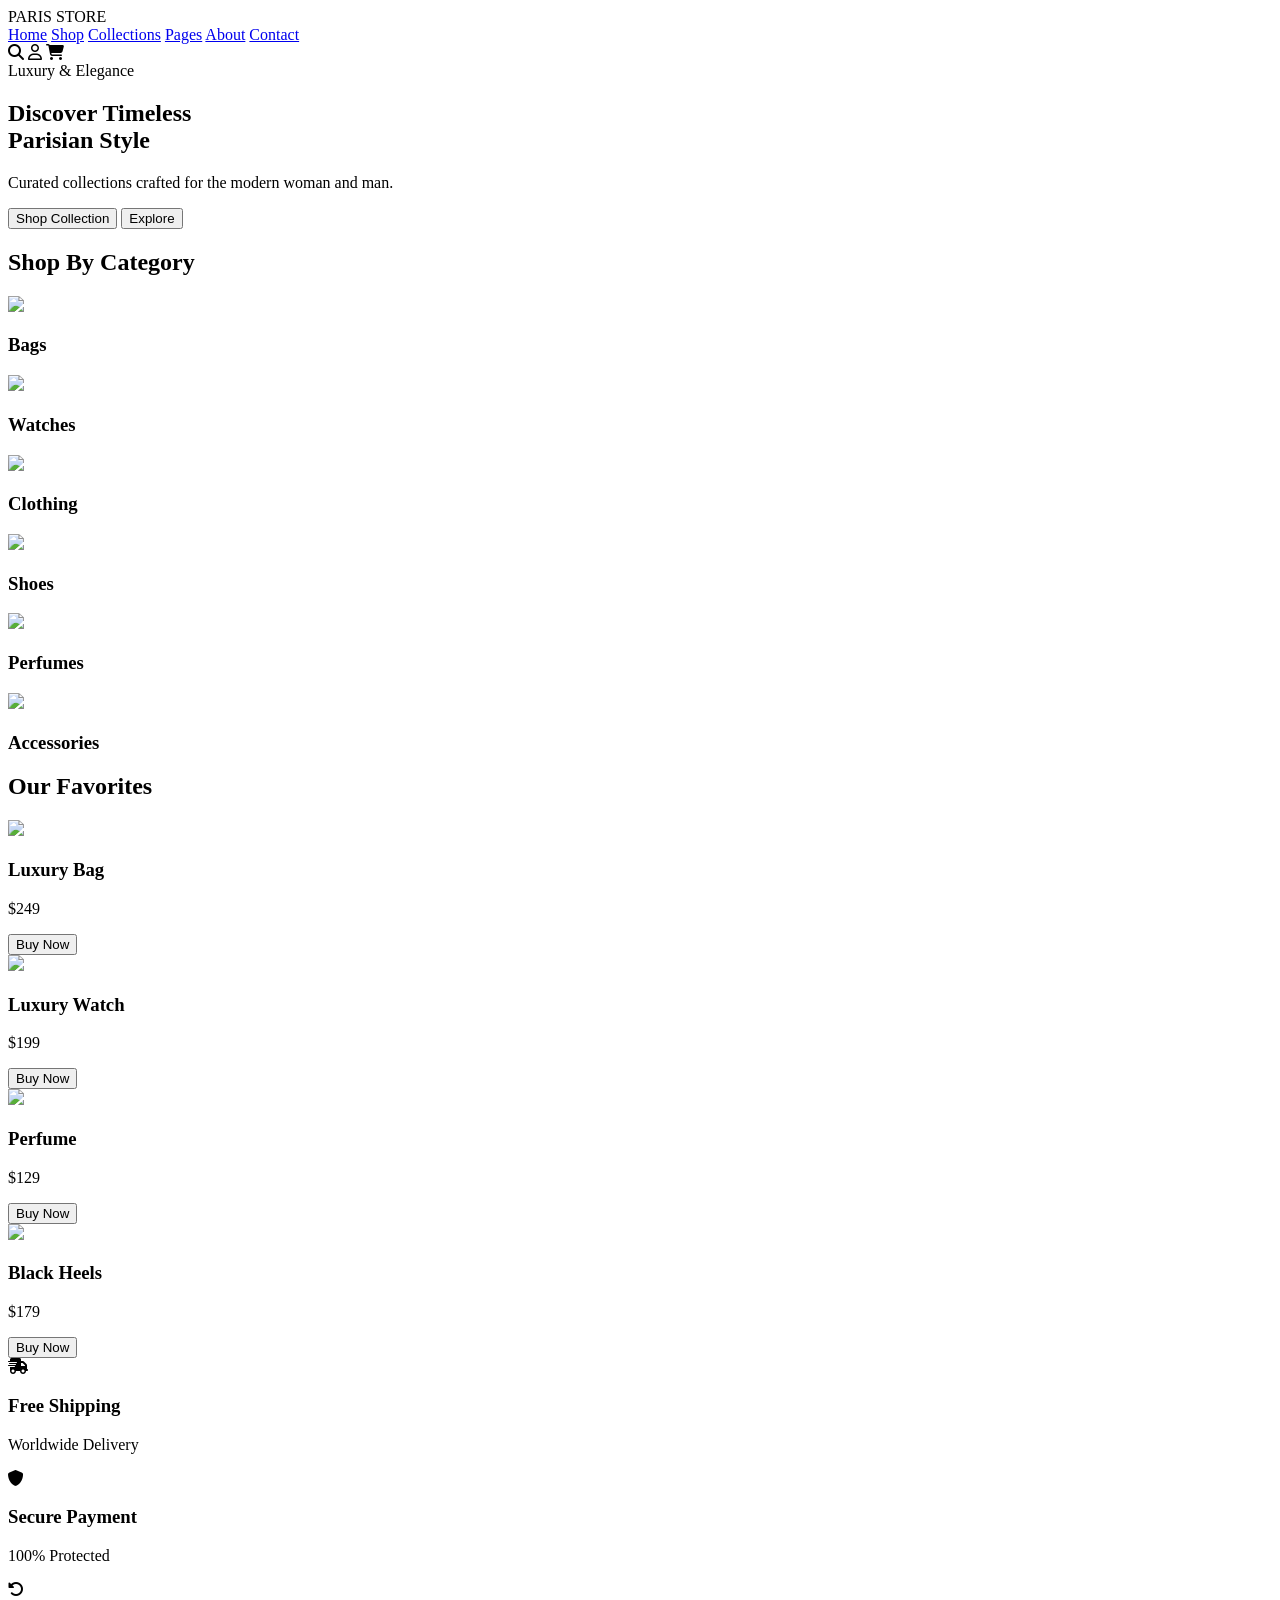
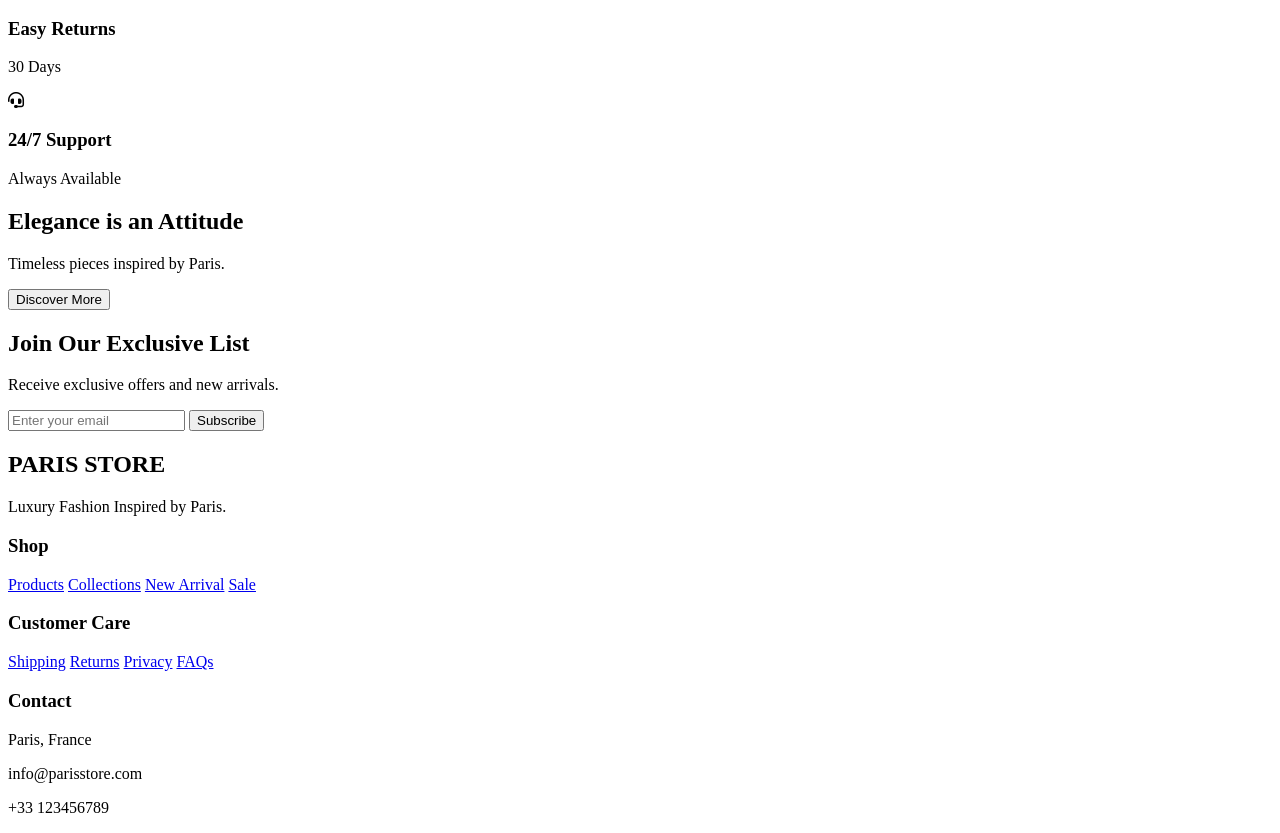
==== index.html @ 0ea79ffb "Add files via upload" ====
<!DOCTYPE html>
<html lang="en">
<head>

    <meta charset="UTF-8">
    <meta name="viewport" content="width=device-width, initial-scale=1.0">

    <title>Paris Store</title>

    <!-- CSS -->
    <link rel="stylesheet" href="css/style.css">

    <!-- Font Awesome -->
    <link rel="stylesheet"
    href="https://cdnjs.cloudflare.com/ajax/libs/font-awesome/6.6.0/css/all.min.css">

    <!-- Google Fonts -->
    <link href="https://fonts.googleapis.com/css2?family=Cormorant+Garamond:wght@300;400;600;700&family=Poppins:wght@300;400;500;600&display=swap" rel="stylesheet">

</head>

<body>

<!-- ================= NAVBAR ================= -->

<header>

    <div class="logo">
        PARIS STORE
    </div>

    <nav>

        <a href="#">Home</a>
        <a href="shop.html">Shop</a>
        <a href="collections.html">Collections</a>
        <a href="#">Pages</a>
        <a href="about.html">About</a>
        <a href="contact.html">Contact</a>

    </nav>

    <div class="icons">

        <i class="fa-solid fa-magnifying-glass"></i>

        <i class="fa-regular fa-user"></i>

        <i class="fa-solid fa-cart-shopping"></i>

    </div>

</header>


<!-- ================= HERO ================= -->

<section class="hero">

    <div class="overlay"></div>

    <div class="hero-content">

        <span>Luxury & Elegance</span>

        <h1>
            Discover Timeless <br>
            Parisian Style
        </h1>

        <p>
            Curated collections crafted for the modern
            woman and man.
        </p>

        <div class="buttons">

            <button class="gold-btn">
                Shop Collection
            </button>

            <button class="border-btn">
                Explore
            </button>

        </div>

    </div>

</section>


<!-- ================= CATEGORIES ================= -->

<section class="categories">

    <h2>Shop By Category</h2>

    <div class="category-grid">

        <div class="category-card">

            <img src="images/bag.jpg">

            <h3>Bags</h3>

        </div>

        <div class="category-card">

            <img src="images/watch.jpg">

            <h3>Watches</h3>

        </div>

        <div class="category-card">

            <img src="images/clothes.jpg">

            <h3>Clothing</h3>

        </div>

        <div class="category-card">

            <img src="images/shoes.jpg">

            <h3>Shoes</h3>

        </div>

        <div class="category-card">

            <img src="images/perfume.jpg">

            <h3>Perfumes</h3>

        </div>

        <div class="category-card">

            <img src="images/glasses.jpg">

            <h3>Accessories</h3>

        </div>

    </div>

</section>


<!-- ================= PRODUCTS ================= -->

<section class="products">

<h2>Our Favorites</h2>

<div class="product-grid">


<div class="product">

<img src="images/bag.jpg">

<h3>Luxury Bag</h3>

<p>$249</p>

<button>Buy Now</button>

</div>


<div class="product">

<img src="images/watch.jpg">

<h3>Luxury Watch</h3>

<p>$199</p>

<button>Buy Now</button>

</div>


<div class="product">

<img src="images/perfume.jpg">

<h3>Perfume</h3>

<p>$129</p>

<button>Buy Now</button>

</div>


<div class="product">

<img src="images/shoes.jpg">

<h3>Black Heels</h3>

<p>$179</p>

<button>Buy Now</button>

</div>

</div>

</section>


<!-- ================= SERVICES ================= -->

<section class="services">

<div class="service">

<i class="fa-solid fa-truck-fast"></i>

<h3>Free Shipping</h3>

<p>Worldwide Delivery</p>

</div>

<div class="service">

<i class="fa-solid fa-shield"></i>

<h3>Secure Payment</h3>

<p>100% Protected</p>

</div>

<div class="service">

<i class="fa-solid fa-rotate-left"></i>

<h3>Easy Returns</h3>

<p>30 Days</p>

</div>

<div class="service">

<i class="fa-solid fa-headset"></i>

<h3>24/7 Support</h3>

<p>Always Available</p>

</div>

</section>


<!-- ================= BANNER ================= -->

<section class="banner">

<div class="banner-content">

<h2>Elegance is an Attitude</h2>

<p>

Timeless pieces inspired by Paris.

</p>

<button class="gold-btn">

Discover More

</button>

</div>

</section>


<!-- ================= NEWSLETTER ================= -->

<section class="newsletter">

<h2>Join Our Exclusive List</h2>

<p>

Receive exclusive offers and new arrivals.

</p>

<div class="newsletter-box">

<input type="email"
placeholder="Enter your email">

<button>

Subscribe

</button>

</div>

</section>


<!-- ================= FOOTER ================= -->

<footer>

<div class="footer-column">

<h2>PARIS STORE</h2>

<p>

Luxury Fashion Inspired by Paris.

</p>

</div>

<div class="footer-column">

<h3>Shop</h3>

<a href="#">Products</a>
<a href="#">Collections</a>
<a href="#">New Arrival</a>
<a href="#">Sale</a>

</div>

<div class="footer-column">

<h3>Customer Care</h3>

<a href="#">Shipping</a>
<a href="#">Returns</a>
<a href="#">Privacy</a>
<a href="#">FAQs</a>

</div>

<div class="footer-column">

<h3>Contact</h3>

<p>Paris, France</p>

<p>info@parisstore.com</p>

<p>+33 123456789</p>

</div>

</footer>

<script src="js/script.js"></script>

</body>
</html>
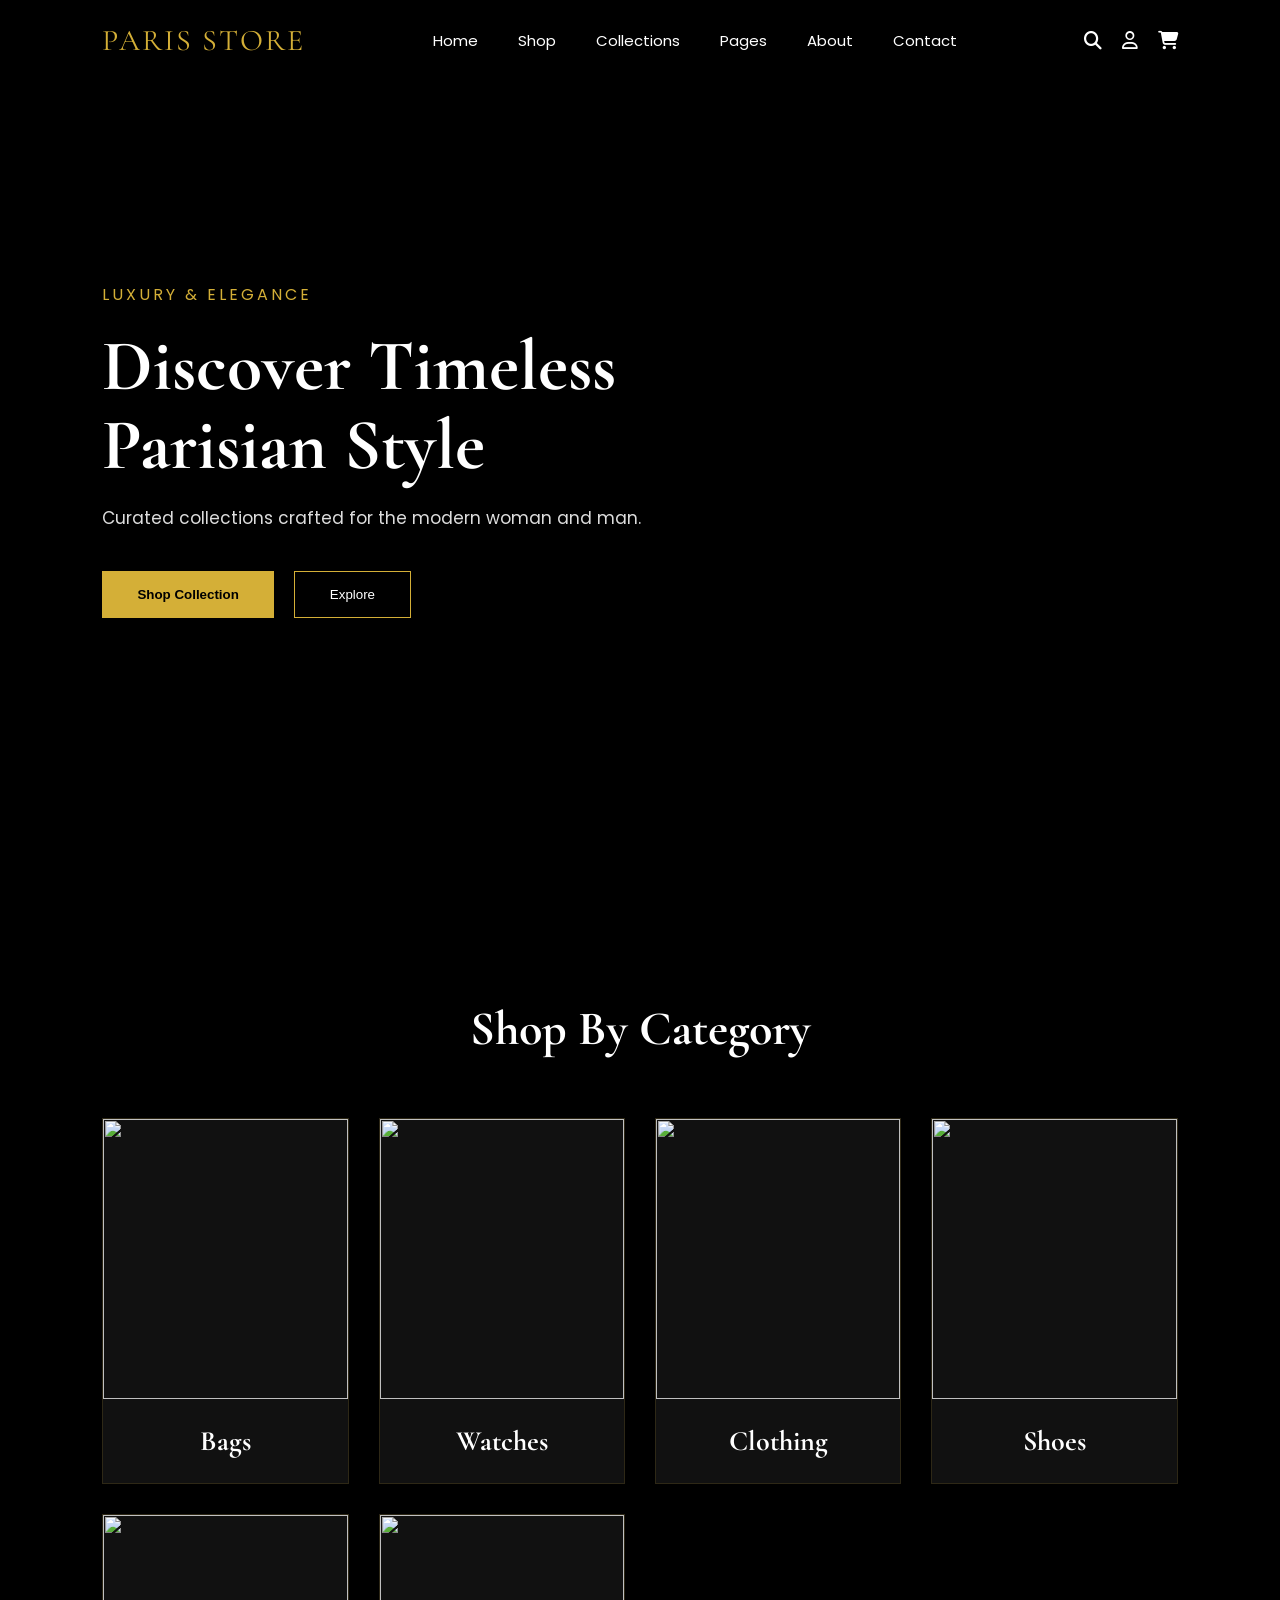
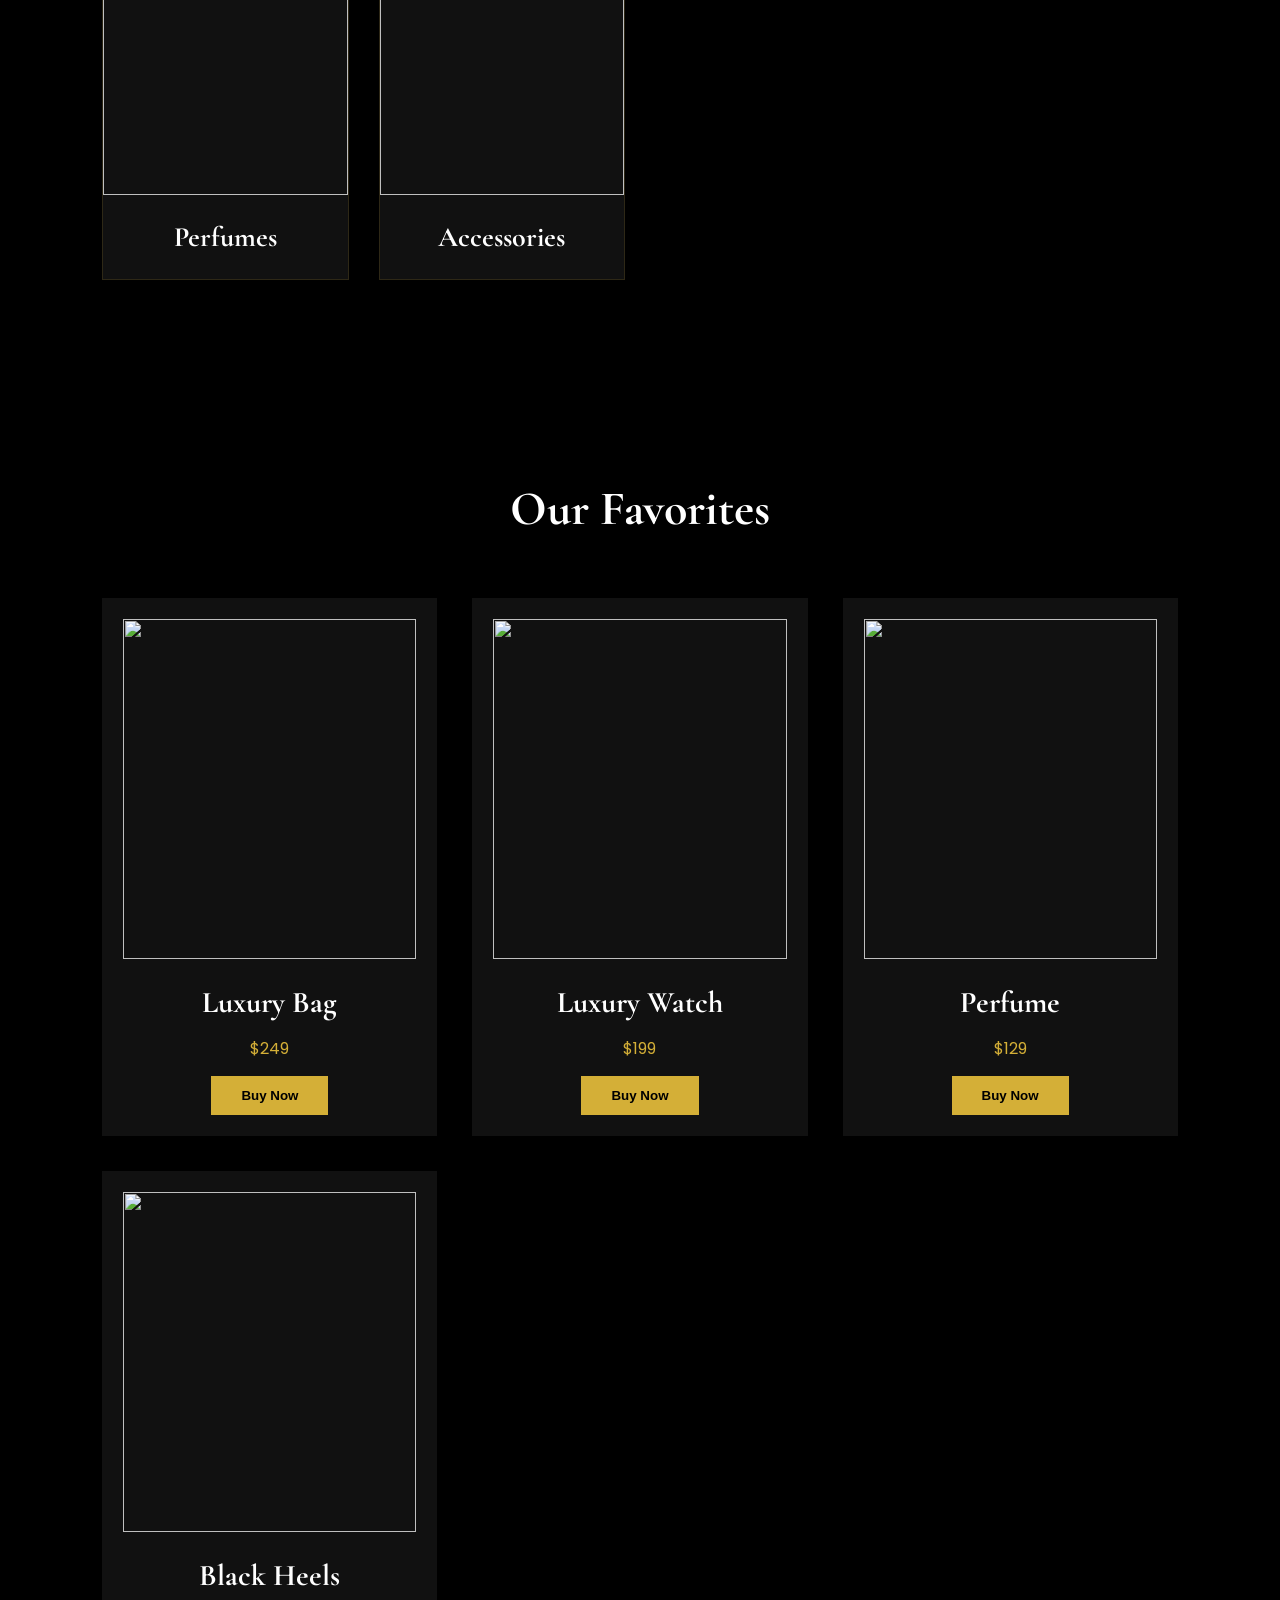
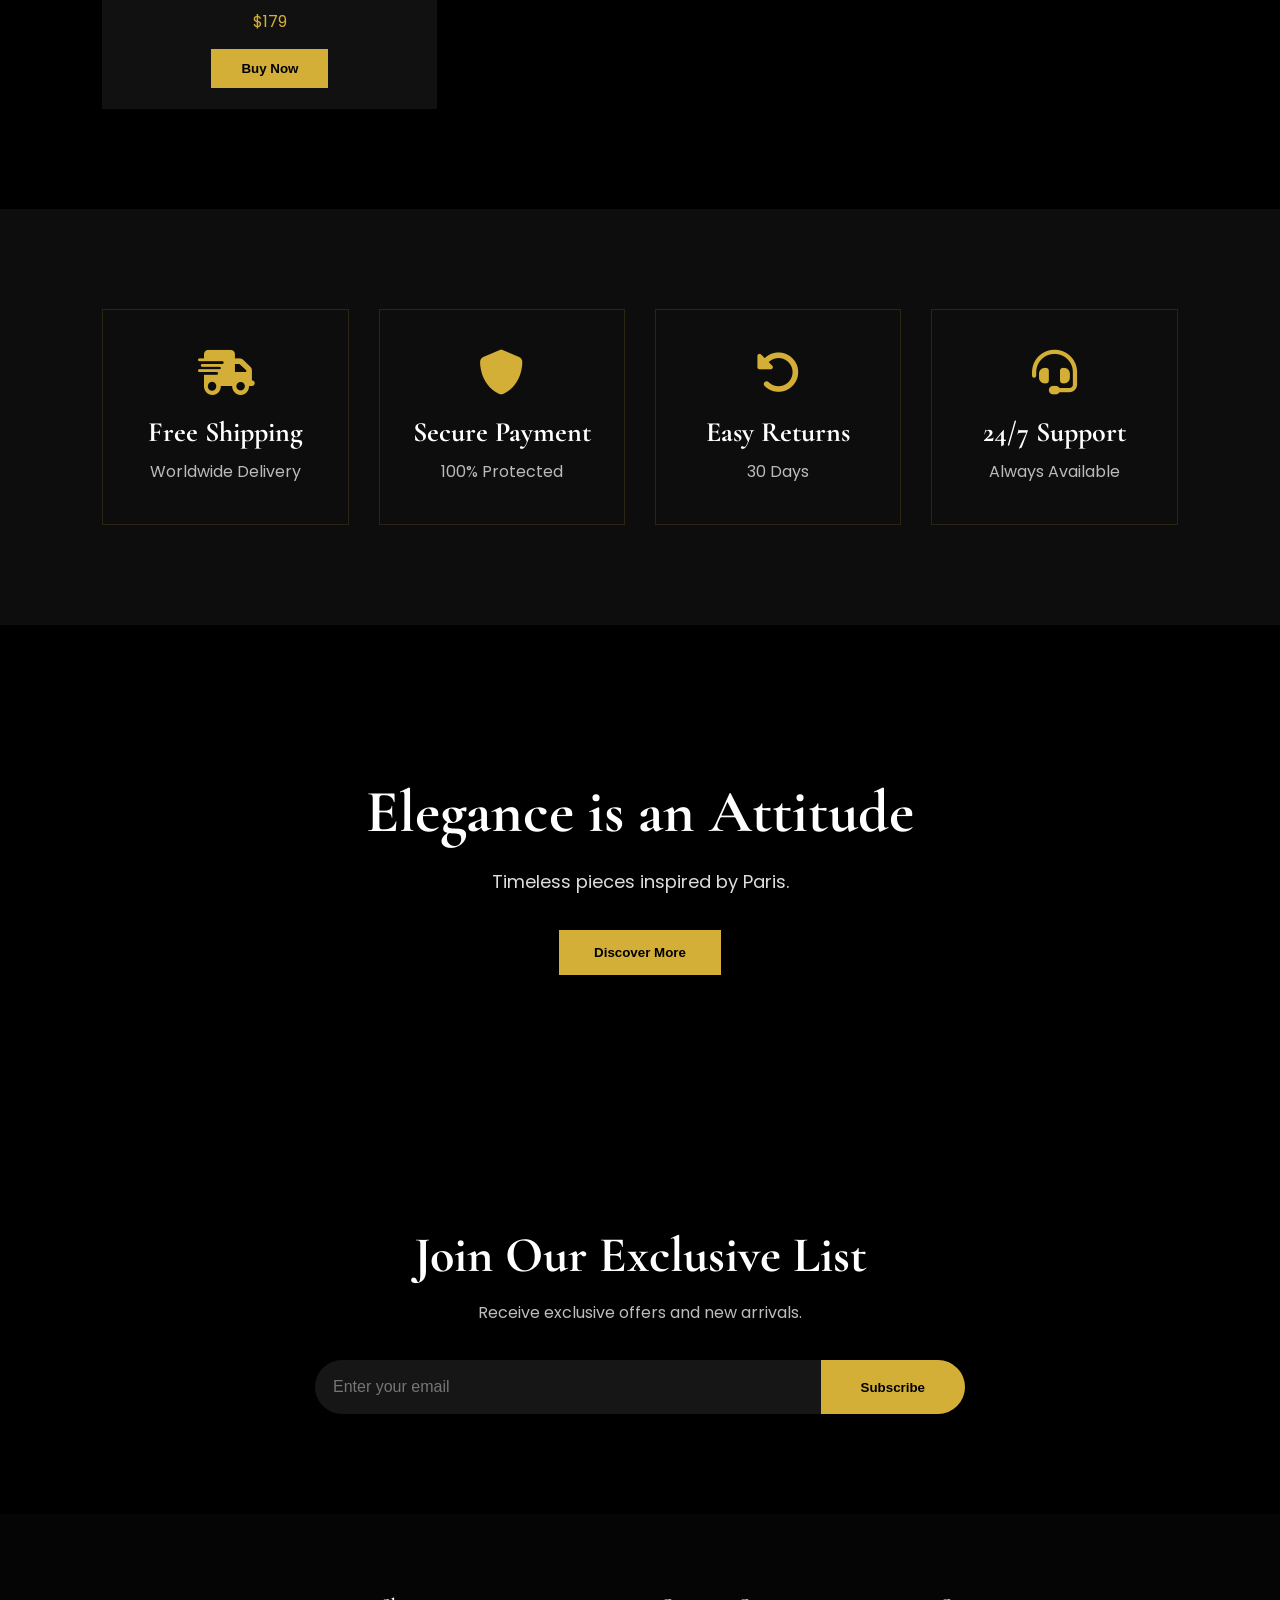
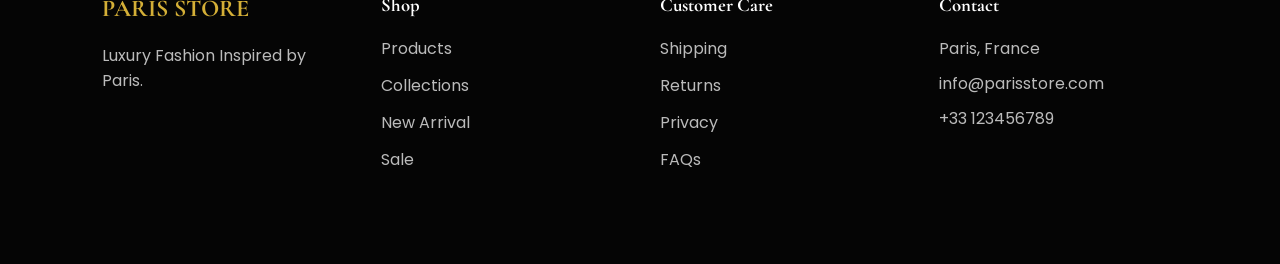
==== commit c82f54c0: "Refactor index.html for improved structure Updated HTML structure and fixed formatting issues." ====
--- a/index.html
+++ b/index.html
@@ -8,7 +8,7 @@
     <title>Paris Store</title>
 
     <!-- CSS -->
-    <link rel="stylesheet" href="css/style.css">
+    <link rel="stylesheet" href="style.css">
 
     <!-- Font Awesome -->
     <link rel="stylesheet"
@@ -371,4 +371,4 @@
 <script src="js/script.js"></script>
 
 </body>
-</html>+</html>
--- a/style.css
+++ b/style.css
@@ -0,0 +1,910 @@
+/*==========================
+      GOOGLE FONTS
+==========================*/
+
+@import url('https://fonts.googleapis.com/css2?family=Cormorant+Garamond:wght@300;400;500;600;700&family=Poppins:wght@300;400;500;600&display=swap');
+
+*{
+    margin:0;
+    padding:0;
+    box-sizing:border-box;
+    text-decoration:none;
+    list-style:none;
+}
+
+html{
+    scroll-behavior:smooth;
+}
+
+body{
+    background:#000000;
+    color:#fff;
+    font-family:'Poppins',sans-serif;
+    overflow-x:hidden;
+}
+
+h1,h2,h3{
+    font-family:'Cormorant Garamond',serif;
+}
+
+img{
+    width:100%;
+    display:block;
+}
+
+section{
+    padding:100px 8%;
+}
+.home-img{
+    width: 100%;
+    height: 100%;
+    background: center center / cover no-repeat;
+}
+/*==========================
+        HEADER
+==========================*/
+
+header{
+
+    position:fixed;
+
+    top:0;
+    left:0;
+
+    width:100%;
+
+    padding:22px 8%;
+
+    display:flex;
+
+    justify-content:space-between;
+
+    align-items:center;
+
+    z-index:999;
+
+    background:rgba(0,0,0,.35);
+
+    backdrop-filter:blur(12px);
+
+}
+
+.logo{
+
+    font-size:30px;
+
+    color:#d4af37;
+
+    font-family:'Cormorant Garamond',serif;
+
+    letter-spacing:2px;
+
+}
+
+nav{
+
+    display:flex;
+
+    gap:40px;
+
+}
+
+nav a{
+
+    color:white;
+
+    font-size:15px;
+
+    transition:.4s;
+
+}
+
+nav a:hover{
+
+    color:#d4af37;
+
+}
+
+.icons{
+
+    display:flex;
+
+    gap:20px;
+
+}
+
+.icons i{
+
+    color:white;
+
+    cursor:pointer;
+
+    transition:.3s;
+
+    font-size:18px;
+
+}
+
+.icons i:hover{
+
+    color:#d4af37;
+
+}
+
+/*==========================
+          HERO
+==========================*/
+
+.hero{
+
+    height:100vh;
+
+    background:url("pariss.png") center center / cover no-repeat;
+
+    display:flex;
+
+    align-items:center;
+
+    position:relative;
+    
+    width: 100%;
+
+
+}
+
+.overlay{
+
+    position:absolute;
+
+    inset:0;
+
+    background:rgba(0,0,0,.55);
+
+}
+
+.hero-content{
+
+    position:relative;
+
+    max-width:620px;
+
+}
+
+.hero span{
+
+    color:#d4af37;
+
+    text-transform:uppercase;
+
+    letter-spacing:3px;
+
+}
+
+.hero h1{
+
+    font-size:72px;
+
+    margin:20px 0;
+
+    line-height:1.1;
+
+}
+
+.hero p{
+
+    color:#ddd;
+
+    font-size:17px;
+
+    margin-bottom:40px;
+
+}
+
+.buttons{
+
+    display:flex;
+
+    gap:20px;
+
+}
+
+.gold-btn{
+
+    background:#d4af37;
+
+    color:black;
+
+    border:none;
+
+    padding:15px 35px;
+
+    cursor:pointer;
+
+    transition:.4s;
+
+    font-weight:600;
+
+}
+
+.gold-btn:hover{
+
+    background:white;
+
+}
+
+.border-btn{
+
+    background:transparent;
+
+    color:white;
+
+    border:1px solid #d4af37;
+
+    padding:15px 35px;
+
+    cursor:pointer;
+
+    transition:.4s;
+
+}
+
+.border-btn:hover{
+
+    background:#d4af37;
+
+    color:black;
+
+}
+
+/*==========================
+       CATEGORIES
+==========================*/
+
+.categories{
+
+    text-align:center;
+
+}
+
+.categories h2{
+
+    font-size:48px;
+
+    margin-bottom:60px;
+
+}
+
+.category-grid{
+
+    display:grid;
+
+    grid-template-columns:repeat(auto-fit,minmax(220px,1fr));
+
+    gap:30px;
+
+}
+
+.category-card{
+
+    background:#111;
+
+    overflow:hidden;
+
+    border:1px solid rgba(212,175,55,.15);
+
+    transition:.4s;
+
+}
+
+.category-card img{
+
+    height:280px;
+
+    object-fit:cover;
+
+    transition:.5s;
+
+}
+
+.category-card h3{
+
+    padding:25px;
+
+    font-size:28px;
+
+}
+
+.category-card:hover{
+
+    transform:translateY(-12px);
+
+    border-color:#d4af37;
+
+}
+
+.category-card:hover img{
+
+    transform:scale(1.1);
+
+}
+
+/*==========================
+        PRODUCTS
+==========================*/
+
+.products{
+
+    text-align:center;
+
+}
+
+.products h2{
+
+    font-size:48px;
+
+    margin-bottom:60px;
+
+}
+
+.product-grid{
+
+    display:grid;
+
+    grid-template-columns:repeat(auto-fit,minmax(260px,1fr));
+
+    gap:35px;
+
+}
+
+.product{
+
+    background:#111;
+
+    padding:20px;
+
+    transition:.4s;
+
+    border:1px solid transparent;
+
+}
+
+.product img{
+
+    height:340px;
+
+    object-fit:cover;
+
+}
+
+.product h3{
+
+    margin-top:25px;
+
+    font-size:30px;
+
+}
+
+.product p{
+
+    color:#d4af37;
+
+    margin:15px 0;
+
+}
+
+.product button{
+
+    background:#d4af37;
+
+    border:none;
+
+    padding:12px 30px;
+
+    cursor:pointer;
+
+    transition:.4s;
+
+    font-weight:600;
+
+}
+
+.product button:hover{
+
+    background:white;
+
+}
+
+.product:hover{
+
+    transform:translateY(-10px);
+
+    border-color:#d4af37;
+
+}
+/*==========================
+        SERVICES
+==========================*/
+
+.services{
+    display:grid;
+    grid-template-columns:repeat(auto-fit,minmax(220px,1fr));
+    gap:30px;
+    text-align:center;
+    background:#0d0d0d;
+}
+
+.service{
+    padding:40px 25px;
+    border:1px solid rgba(212,175,55,.15);
+    transition:.4s;
+    cursor:pointer;
+}
+
+.service:hover{
+    transform:translateY(-10px);
+    border-color:#d4af37;
+    box-shadow:0 15px 30px rgba(212,175,55,.15);
+}
+
+.service i{
+    font-size:45px;
+    color:#d4af37;
+    margin-bottom:20px;
+}
+
+.service h3{
+    font-size:28px;
+    margin-bottom:10px;
+}
+
+.service p{
+    color:#bbb;
+}
+
+/*==========================
+          BANNER
+==========================*/
+
+.banner{
+    background:url("../images/banner.jpg") center/cover;
+    height:500px;
+    position:relative;
+    display:flex;
+    justify-content:center;
+    align-items:center;
+    text-align:center;
+}
+
+.banner::before{
+    content:"";
+    position:absolute;
+    inset:0;
+    background:rgba(0,0,0,.65);
+}
+
+.banner-content{
+    position:relative;
+    z-index:2;
+}
+
+.banner h2{
+    font-size:60px;
+    margin-bottom:20px;
+}
+
+.banner p{
+    color:#ddd;
+    margin-bottom:35px;
+    font-size:18px;
+}
+
+/*==========================
+      NEWSLETTER
+==========================*/
+
+.newsletter{
+    text-align:center;
+}
+
+.newsletter h2{
+    font-size:50px;
+    margin-bottom:15px;
+}
+
+.newsletter p{
+    color:#bdbdbd;
+    margin-bottom:35px;
+}
+
+.newsletter-box{
+    max-width:650px;
+    margin:auto;
+    display:flex;
+    overflow:hidden;
+    border-radius:50px;
+    background:#161616;
+}
+
+.newsletter-box input{
+    flex:1;
+    padding:18px;
+    border:none;
+    outline:none;
+    background:transparent;
+    color:white;
+    font-size:16px;
+}
+
+.newsletter-box button{
+    background:#d4af37;
+    border:none;
+    padding:0 40px;
+    cursor:pointer;
+    transition:.4s;
+    font-weight:600;
+}
+
+.newsletter-box button:hover{
+    background:white;
+}
+
+/*==========================
+          FOOTER
+==========================*/
+
+footer{
+    background:#050505;
+    display:grid;
+    grid-template-columns:repeat(auto-fit,minmax(220px,1fr));
+    gap:40px;
+    padding:80px 8%;
+}
+
+.footer-column h2{
+    color:#d4af37;
+    margin-bottom:20px;
+}
+
+.footer-column h3{
+    margin-bottom:20px;
+}
+
+.footer-column p{
+    color:#bbb;
+    margin-bottom:10px;
+}
+
+.footer-column a{
+    display:block;
+    color:#bbb;
+    margin:12px 0;
+    transition:.3s;
+}
+
+.footer-column a:hover{
+    color:#d4af37;
+    padding-left:10px;
+}
+
+/*==========================
+        SCROLLBAR
+==========================*/
+
+::-webkit-scrollbar{
+    width:10px;
+}
+
+::-webkit-scrollbar-thumb{
+    background:#d4af37;
+}
+
+::-webkit-scrollbar-track{
+    background:#111;
+}
+
+/*==========================
+        ANIMATION
+==========================*/
+
+.category-card,
+.product,
+.service{
+    animation:fadeUp .8s ease;
+}
+
+@keyframes fadeUp{
+
+    from{
+        opacity:0;
+        transform:translateY(60px);
+    }
+
+    to{
+        opacity:1;
+        transform:translateY(0);
+    }
+
+}
+
+/*==========================
+       RESPONSIVE
+==========================*/
+
+@media(max-width:992px){
+
+header{
+
+    flex-direction:column;
+    gap:20px;
+
+}
+
+nav{
+
+    flex-wrap:wrap;
+    justify-content:center;
+    gap:20px;
+
+}
+
+.hero h1{
+
+    font-size:50px;
+
+}
+
+.banner h2{
+
+    font-size:40px;
+
+}
+
+}
+
+@media(max-width:768px){
+
+section{
+
+    padding:70px 6%;
+
+}
+
+.hero{
+
+    text-align:center;
+    justify-content:center;
+
+}
+
+.buttons{
+
+    justify-content:center;
+    flex-wrap:wrap;
+
+}
+
+.newsletter-box{
+
+    flex-direction:column;
+    border-radius:15px;
+
+}
+
+.newsletter-box button{
+
+    padding:18px;
+
+}
+
+.hero h1{
+
+    font-size:42px;
+
+}
+
+.categories h2,
+.products h2,
+.newsletter h2{
+
+    font-size:38px;
+
+}
+
+.banner{
+
+    height:350px;
+
+}
+
+.banner h2{
+
+    font-size:34px;
+
+}
+
+}
+
+@media(max-width:500px){
+
+.logo{
+
+    font-size:22px;
+
+}
+
+.hero h1{
+
+    font-size:34px;
+
+}
+
+.product img{
+
+    height:260px;
+
+}
+
+.category-card img{
+
+    height:220px;
+
+}
+
+}
+.shop-banner{
+    height:45vh;
+    background:url("../images/banner.jpg") center/cover;
+    display:flex;
+    justify-content:center;
+    align-items:center;
+    flex-direction:column;
+    text-align:center;
+    margin-top:80px;
+    position:relative;
+}
+
+.shop-banner::before{
+    content:"";
+    position:absolute;
+    inset:0;
+    background:rgba(0,0,0,.6);
+}
+
+.shop-banner h1,
+.shop-banner p{
+    position:relative;
+    z-index:2;
+}
+
+.shop-banner h1{
+    font-size:60px;
+    color:#fff;
+}
+
+.shop-banner p{
+    color:#ddd;
+    margin-top:15px;
+}
+.about{
+
+display:flex;
+
+align-items:center;
+
+justify-content:center;
+
+gap:60px;
+
+flex-wrap:wrap;
+
+}
+
+.about-image{
+
+flex:1;
+
+min-width:300px;
+
+}
+
+.about-image img{
+
+border-radius:15px;
+
+}
+
+.about-text{
+
+flex:1;
+
+min-width:300px;
+
+}
+
+.about-text h2{
+
+font-size:48px;
+
+margin-bottom:20px;
+
+}
+
+.about-text p{
+
+line-height:1.8;
+
+margin-bottom:20px;
+
+color:#bbb;
+
+}
+/*==========================
+        CONTACT
+==========================*/
+
+.contact{
+display:flex;
+justify-content:space-between;
+align-items:flex-start;
+gap:50px;
+flex-wrap:wrap;
+padding:100px 8%;
+}
+
+.contact-info,
+.contact-form{
+flex:1;
+min-width:320px;
+}
+
+.contact h2{
+font-size:46px;
+margin-bottom:20px;
+}
+
+.contact p{
+color:#bbb;
+line-height:1.8;
+margin-bottom:15px;
+}
+
+.info p{
+font-size:17px;
+margin:18px 0;
+}
+
+.info i{
+color:#d4af37;
+margin-right:10px;
+}
+
+.contact-form form{
+display:flex;
+flex-direction:column;
+gap:20px;
+}
+
+.contact-form input,
+.contact-form textarea{
+padding:16px;
+background:#111;
+border:1px solid #333;
+color:white;
+outline:none;
+font-size:16px;
+border-radius:8px;
+transition:.3s;
+}
+
+.contact-form input:focus,
+.contact-form textarea:focus{
+border-color:#d4af37;
+}
+
+.contact-form textarea{
+resize:none;
+}
+
+.map{
+padding:0;
+}
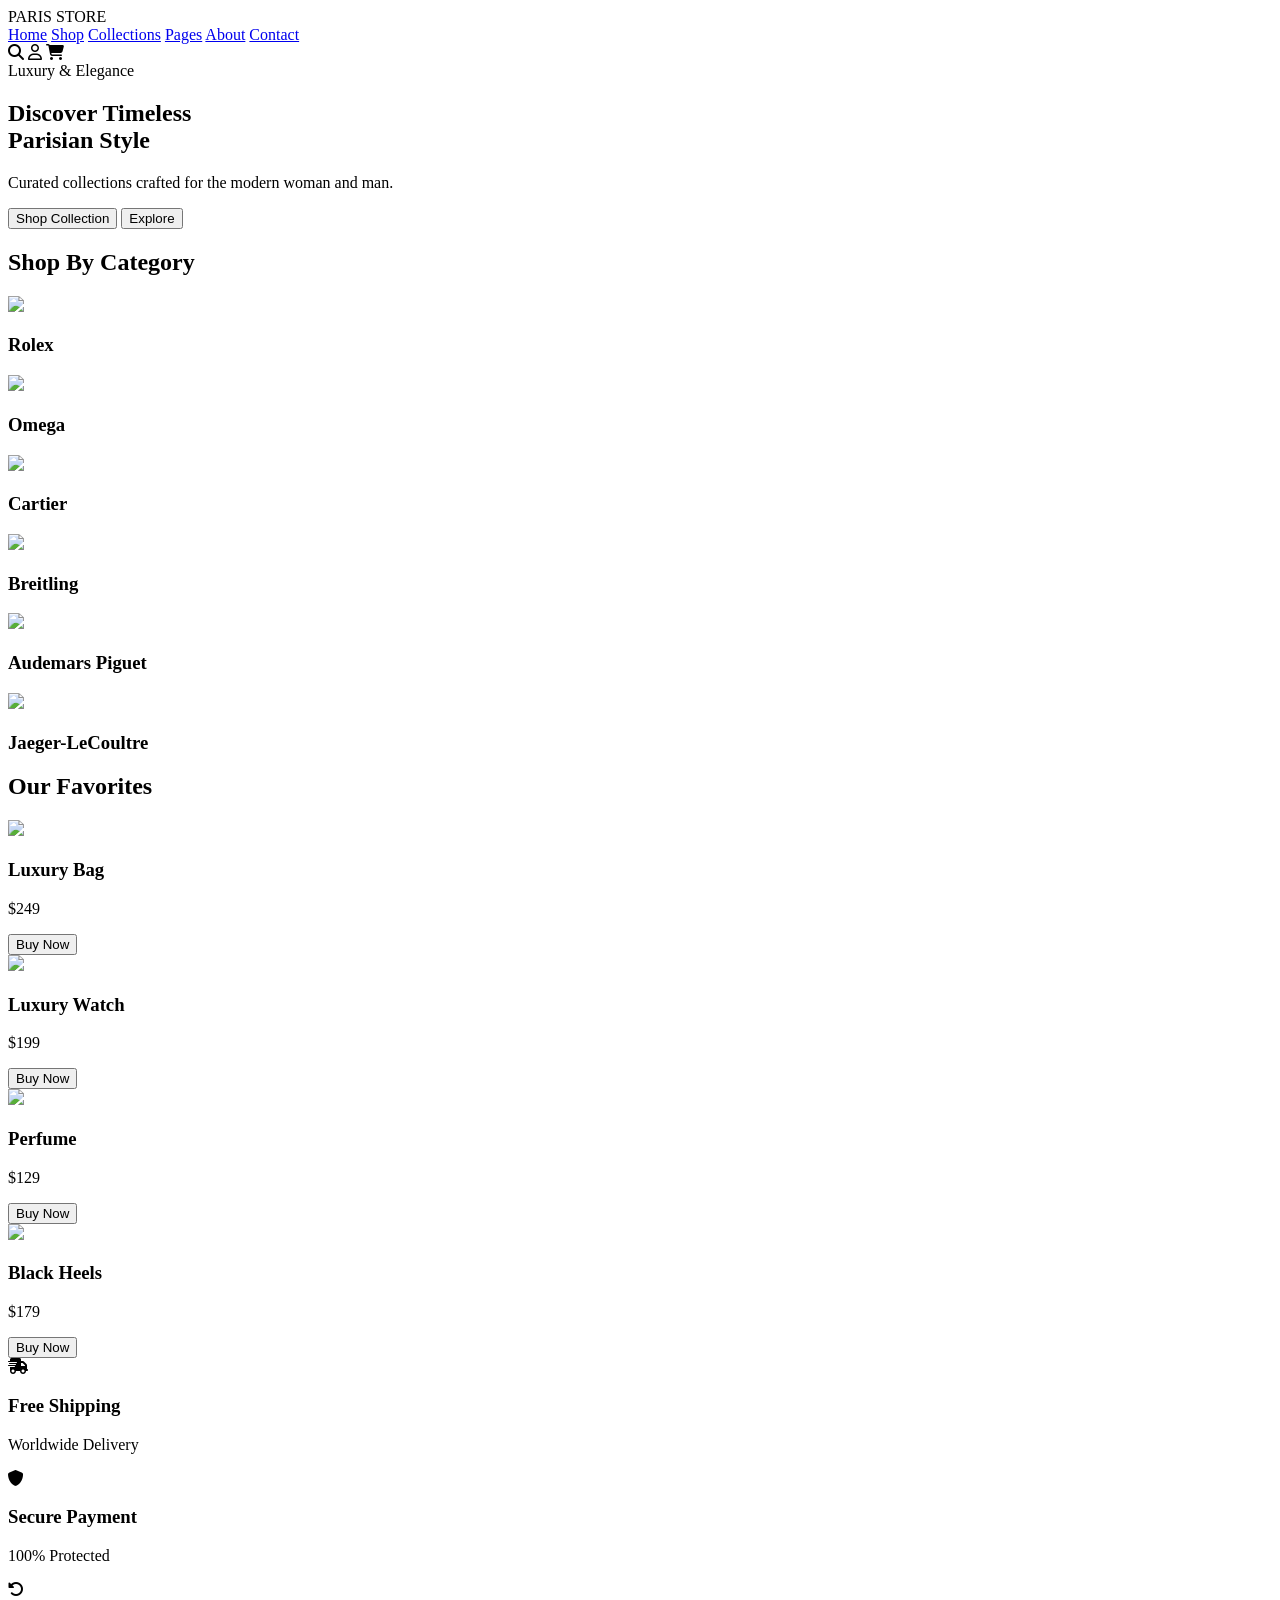
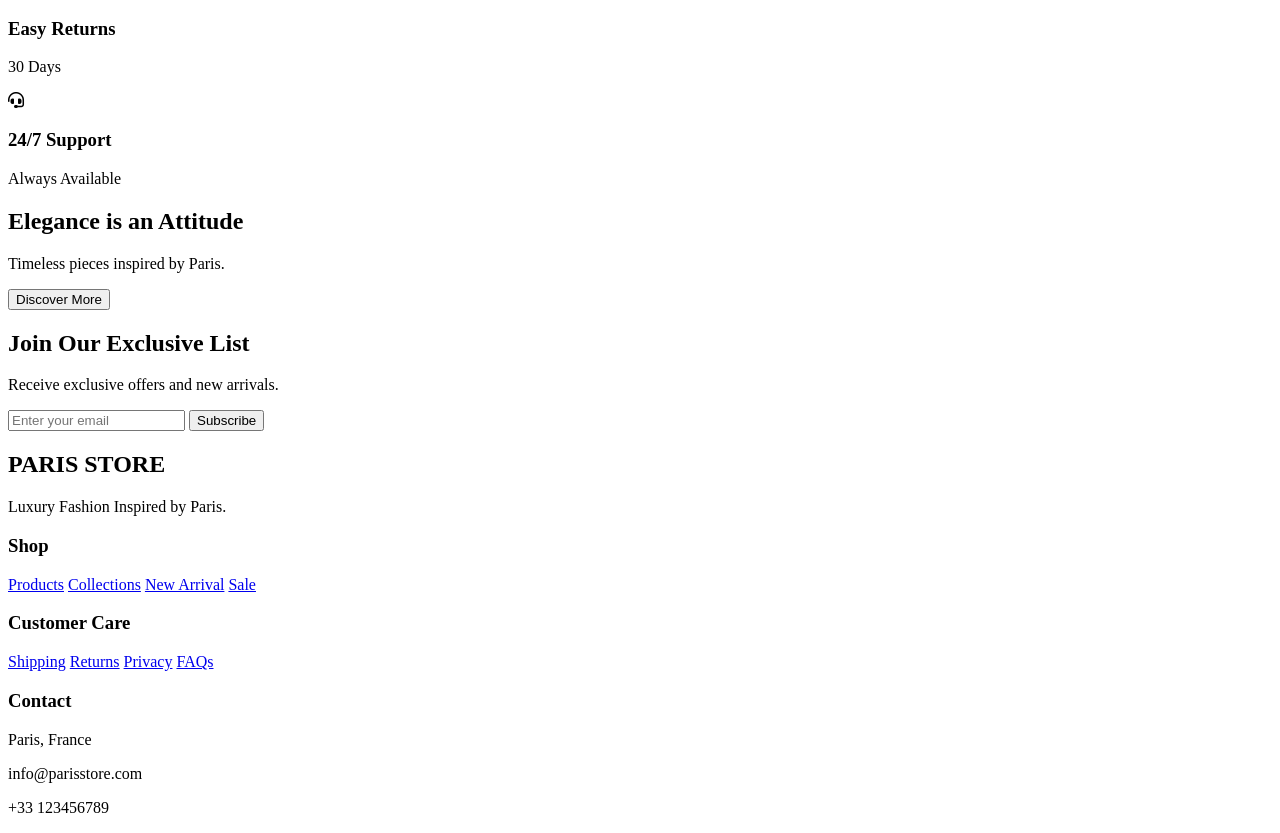
==== commit 477bae0f: "Update index.html" ====
--- a/index.html
+++ b/index.html
@@ -7,21 +7,17 @@
 
     <title>Paris Store</title>
 
-    <!-- CSS -->
-    <link rel="stylesheet" href="style.css">
-
-    <!-- Font Awesome -->
+    <link rel="stylesheet" href="css/style.css">
+
     <link rel="stylesheet"
     href="https://cdnjs.cloudflare.com/ajax/libs/font-awesome/6.6.0/css/all.min.css">
 
-    <!-- Google Fonts -->
     <link href="https://fonts.googleapis.com/css2?family=Cormorant+Garamond:wght@300;400;600;700&family=Poppins:wght@300;400;500;600&display=swap" rel="stylesheet">
 
 </head>
 
 <body>
 
-<!-- ================= NAVBAR ================= -->
 
 <header>
 
@@ -53,7 +49,6 @@
 </header>
 
 
-<!-- ================= HERO ================= -->
 
 <section class="hero">
 
@@ -90,7 +85,6 @@
 </section>
 
 
-<!-- ================= CATEGORIES ================= -->
 
 <section class="categories">
 
@@ -100,49 +94,51 @@
 
         <div class="category-card">
 
-            <img src="images/bag.jpg">
-
-            <h3>Bags</h3>
-
-        </div>
-
-        <div class="category-card">
-
-            <img src="images/watch.jpg">
-
-            <h3>Watches</h3>
-
-        </div>
-
-        <div class="category-card">
-
-            <img src="images/clothes.jpg">
-
-            <h3>Clothing</h3>
-
-        </div>
-
-        <div class="category-card">
-
-            <img src="images/shoes.jpg">
-
-            <h3>Shoes</h3>
-
-        </div>
-
-        <div class="category-card">
-
-            <img src="images/perfume.jpg">
-
-            <h3>Perfumes</h3>
-
-        </div>
-
-        <div class="category-card">
-
-            <img src="images/glasses.jpg">
-
-            <h3>Accessories</h3>
+            <img src="https://i.pinimg.com/1200x/d3/33/e7/d333e73b7930f136aa613b4b16508d8c.jpg">
+
+            <h3>Rolex</h3>
+
+        </div>
+
+        <div class="category-card">
+
+            <img src="https://i.pinimg.com/1200x/c3/48/26/c348261aa687a99fad78b97aa56bf12b.jpg">
+
+            <h3>Omega</h3>
+
+        </div>
+
+        <div class="category-card">
+
+            <img src="https://i.pinimg.com/1200x/24/94/13/249413f01b83b6785e630066bbdede56.jpg">
+
+            <h3>Cartier 
+
+            </h3>
+
+        </div>
+
+        <div class="category-card">
+
+            <img src="https://i.pinimg.com/736x/94/e5/ae/94e5aeb89b50485d957a7ec81d44fe5b.jpg">
+
+            <h3>Breitling </h3>
+
+        </div>
+
+        <div class="category-card">
+
+            <img src="https://i.pinimg.com/736x/10/bb/fb/10bbfb83c5d7ec8c75c756265ac897f8.jpg">
+
+            <h3>Audemars Piguet </h3>
+
+        </div>
+
+        <div class="category-card">
+
+            <img src="https://i.pinimg.com/736x/4d/e8/11/4de811ebaa7bee838c904a1a16d1f8a2.jpg">
+
+            <h3>Jaeger-LeCoultre</h3>
 
         </div>
 
@@ -151,7 +147,6 @@
 </section>
 
 
-<!-- ================= PRODUCTS ================= -->
 
 <section class="products">
 
@@ -216,7 +211,6 @@
 </section>
 
 
-<!-- ================= SERVICES ================= -->
 
 <section class="services">
 
@@ -263,7 +257,6 @@
 </section>
 
 
-<!-- ================= BANNER ================= -->
 
 <section class="banner">
 
@@ -288,7 +281,6 @@
 </section>
 
 
-<!-- ================= NEWSLETTER ================= -->
 
 <section class="newsletter">
 
@@ -315,8 +307,6 @@
 
 </section>
 
-
-<!-- ================= FOOTER ================= -->
 
 <footer>
 
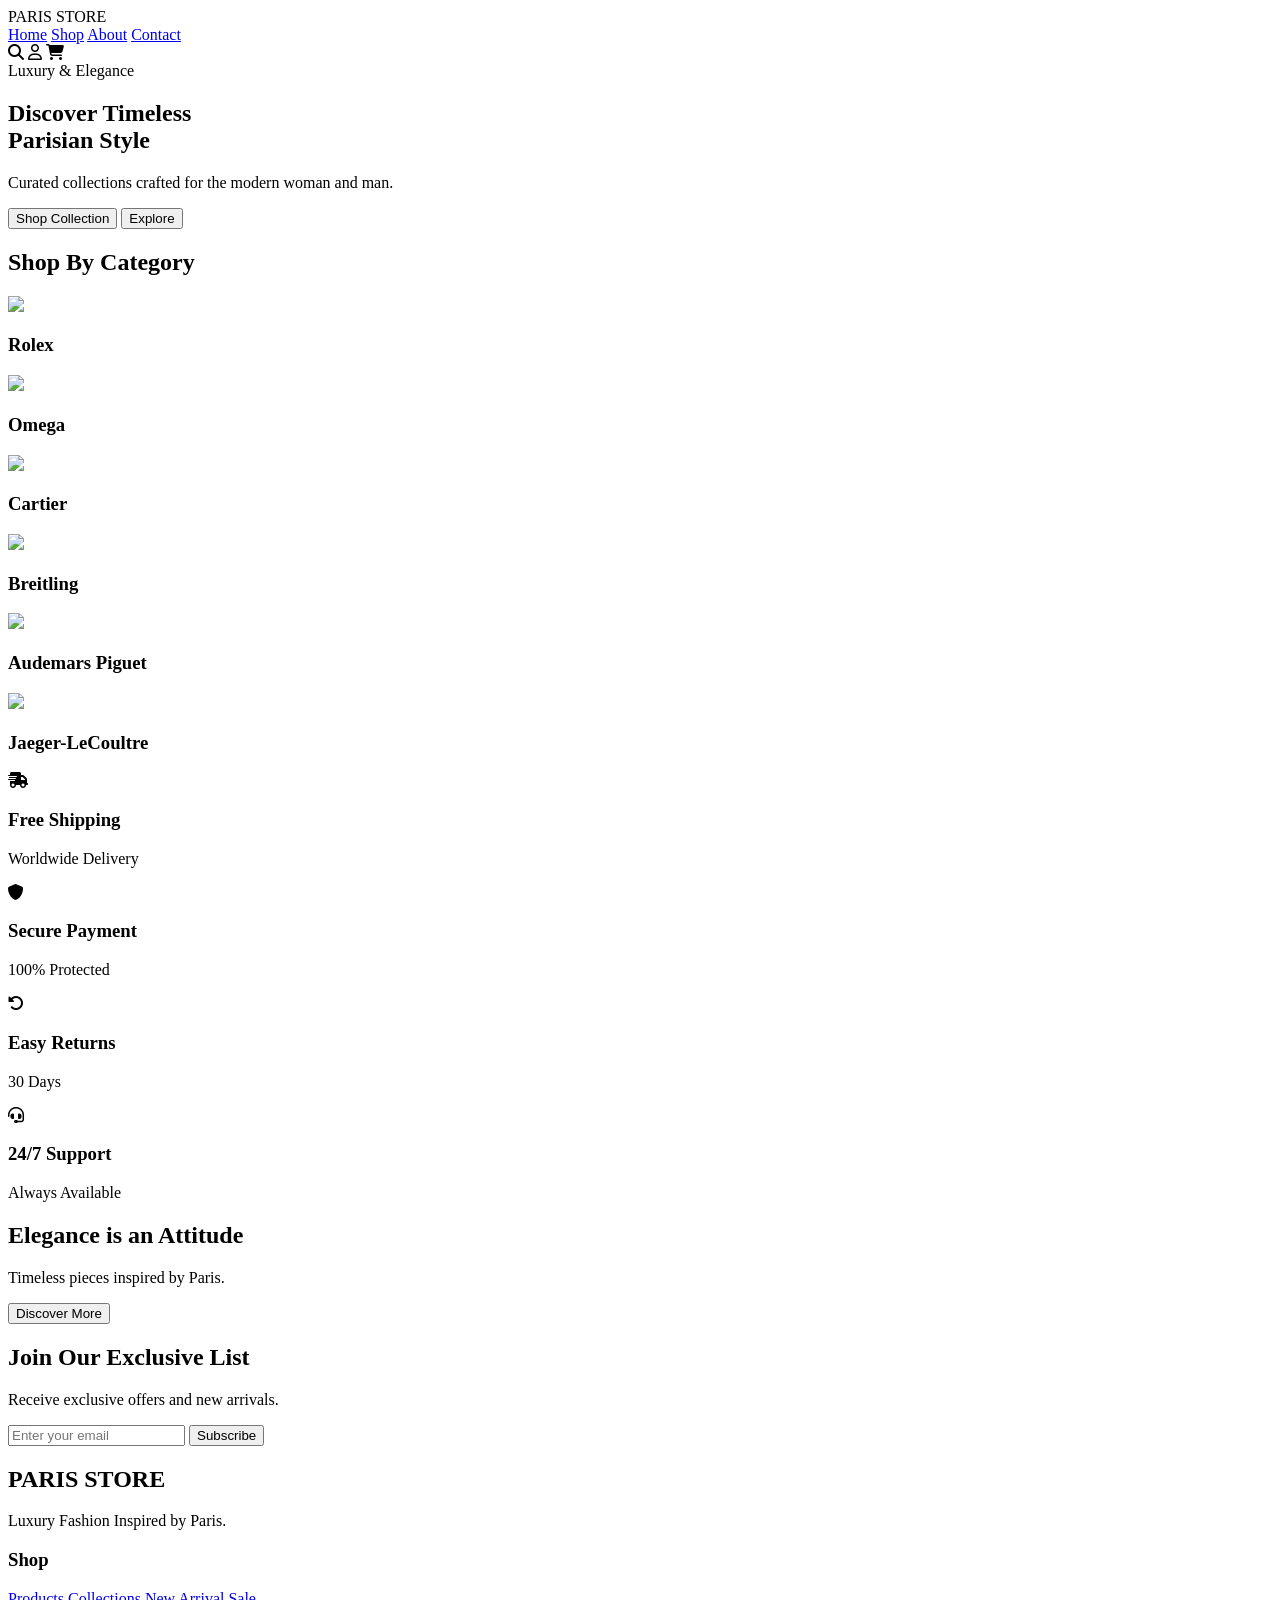
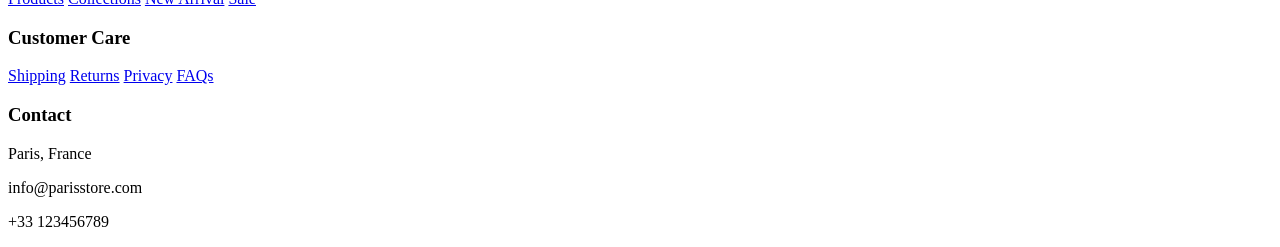
==== commit 05856f89: "Update index.html" ====
--- a/index.html
+++ b/index.html
@@ -29,8 +29,6 @@
 
         <a href="#">Home</a>
         <a href="shop.html">Shop</a>
-        <a href="collections.html">Collections</a>
-        <a href="#">Pages</a>
         <a href="about.html">About</a>
         <a href="contact.html">Contact</a>
 
@@ -148,70 +146,6 @@
 
 
 
-<section class="products">
-
-<h2>Our Favorites</h2>
-
-<div class="product-grid">
-
-
-<div class="product">
-
-<img src="images/bag.jpg">
-
-<h3>Luxury Bag</h3>
-
-<p>$249</p>
-
-<button>Buy Now</button>
-
-</div>
-
-
-<div class="product">
-
-<img src="images/watch.jpg">
-
-<h3>Luxury Watch</h3>
-
-<p>$199</p>
-
-<button>Buy Now</button>
-
-</div>
-
-
-<div class="product">
-
-<img src="images/perfume.jpg">
-
-<h3>Perfume</h3>
-
-<p>$129</p>
-
-<button>Buy Now</button>
-
-</div>
-
-
-<div class="product">
-
-<img src="images/shoes.jpg">
-
-<h3>Black Heels</h3>
-
-<p>$179</p>
-
-<button>Buy Now</button>
-
-</div>
-
-</div>
-
-</section>
-
-
-
 <section class="services">
 
 <div class="service">
